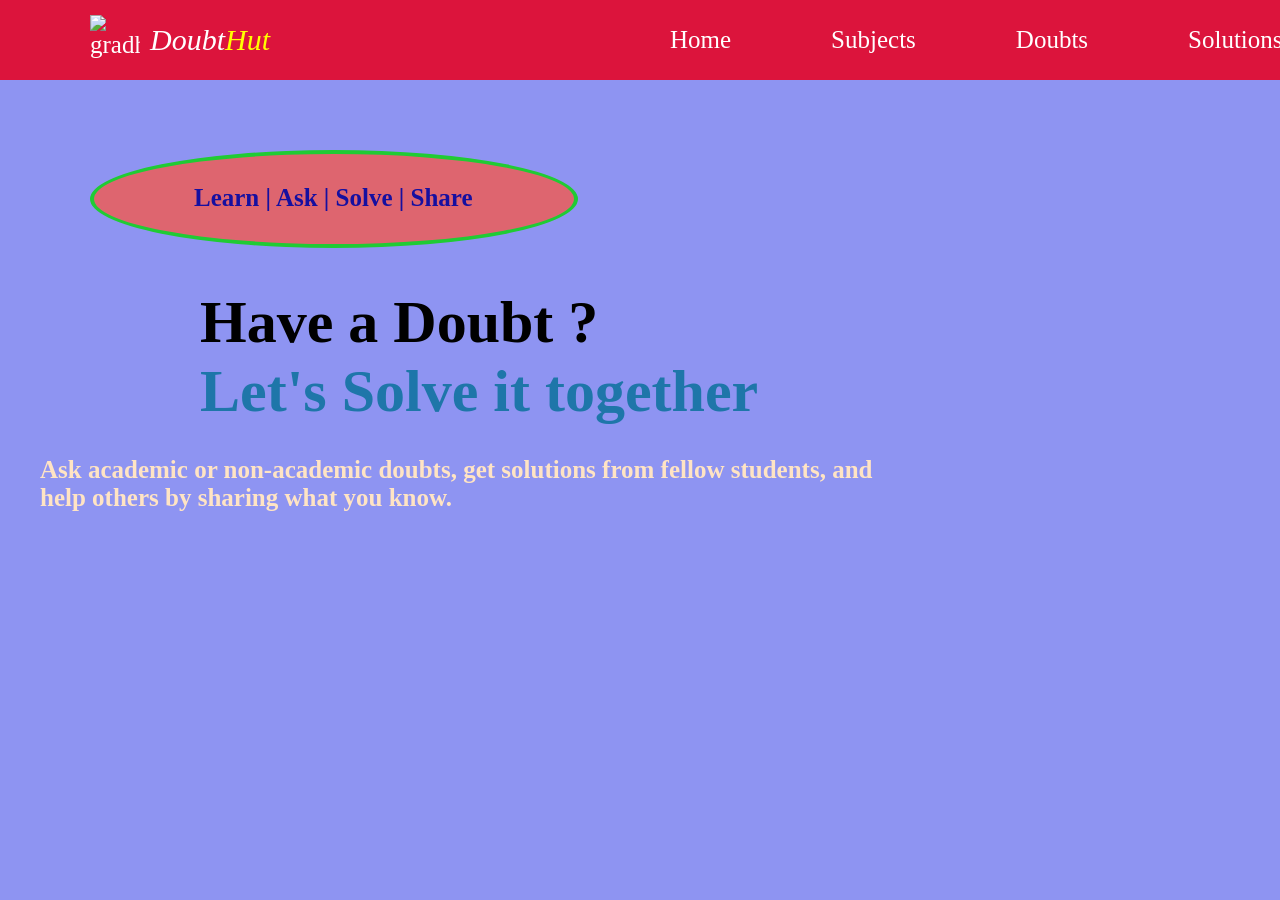
==== Index.html @ a8cd2829 "Add files via upload home page of website DOUBTHUT" ====
<!DOCTYPE html>
<html lang="en">
<head>
    <meta charset="UTF-8">
    <meta name="viewport" content="width=device-width, initial-scale=1.0">
    <title>Home page -Doubthut</title>
    
    <style>
        *{
    margin:0px;
    padding:0px;
}
#navbar{
    background-color:crimson;
    height:80px;
    color:white;
    font-size:25px;
    font-weight: 100;
    display:flex;
    align-items: center;
    
    width :100%px;
}
a{
    margin-right:100px;
    text-decoration: none;
    color:white;
}
#logo{
    margin-right:400px;
     display: flex;
     align-items: center;
     
}
#gradhat{
    margin-left:90px;
    margin-right:10px;
}
#login{
        
    width:100px;
    
    background-color:blueviolet;
    border:1px solid black;
    border-radius:50%;
    padding-left:30px;
}
#about{
    height:600px;
    
    background-color
}
#what{
    color:rgb(22, 15, 160);
    font-size:25px;
    border:4px solid rgb(32, 203, 52);
    width:280px;
    height:60px;
    border-radius:50%;
    padding-left: 100px;
    background-color:rgb(222, 101, 111);
    padding-right:100px;
    padding-top:30px ;
    margin-top:70px;
    margin-left:90px;
    
}
#line1{
    
    font-size:25px;
    margin-left:40px;
    margin-top:30px;
    color:bisque
}
    </style>
</head>
<body bgcolor=#8E94F2>
    <header>
 <div id="navbar">
    <img id="gradhat"src="https://static.vecteezy.com/system/resources/previews/045/496/859/non_2x/graduation-hat-logo-design-for-education-image-isolated-on-white-background-vector.jpg" alt="gradhat" height="50" width="50">
<div id="logo">
 <p style="font-style:italic;font-size:30px;">Doubt</p>
 <p style="font-style:italic;font-size:30px;color:yellow">Hut</p></div>
 <a href="#">Home</a>
 <a href="#"> Subjects</a>
<a href="#"> Doubts </a>
<a href="#"> Solutions</a>
<p id="login">Login</p>

 </div>
    </header>
<main>
  <!---about us section (our idea)-->  
<section>
<div id="about">
<h3 id="what">  Learn | Ask | Solve | Share </h3>
<h1 style="font-size:60px;margin-left:200px;margin-top:40px"> Have a Doubt ?</h1>
<h1 style="font-size:60px;margin-left:200px;color:rgb(30, 118, 169)"> Let's Solve it together</h1>

<h3 id="line1">Ask academic or non-academic doubts, get solutions from fellow students, and <br>help others by sharing what you know.</h3>
</div>
</section>










</main>


</body>
</html>
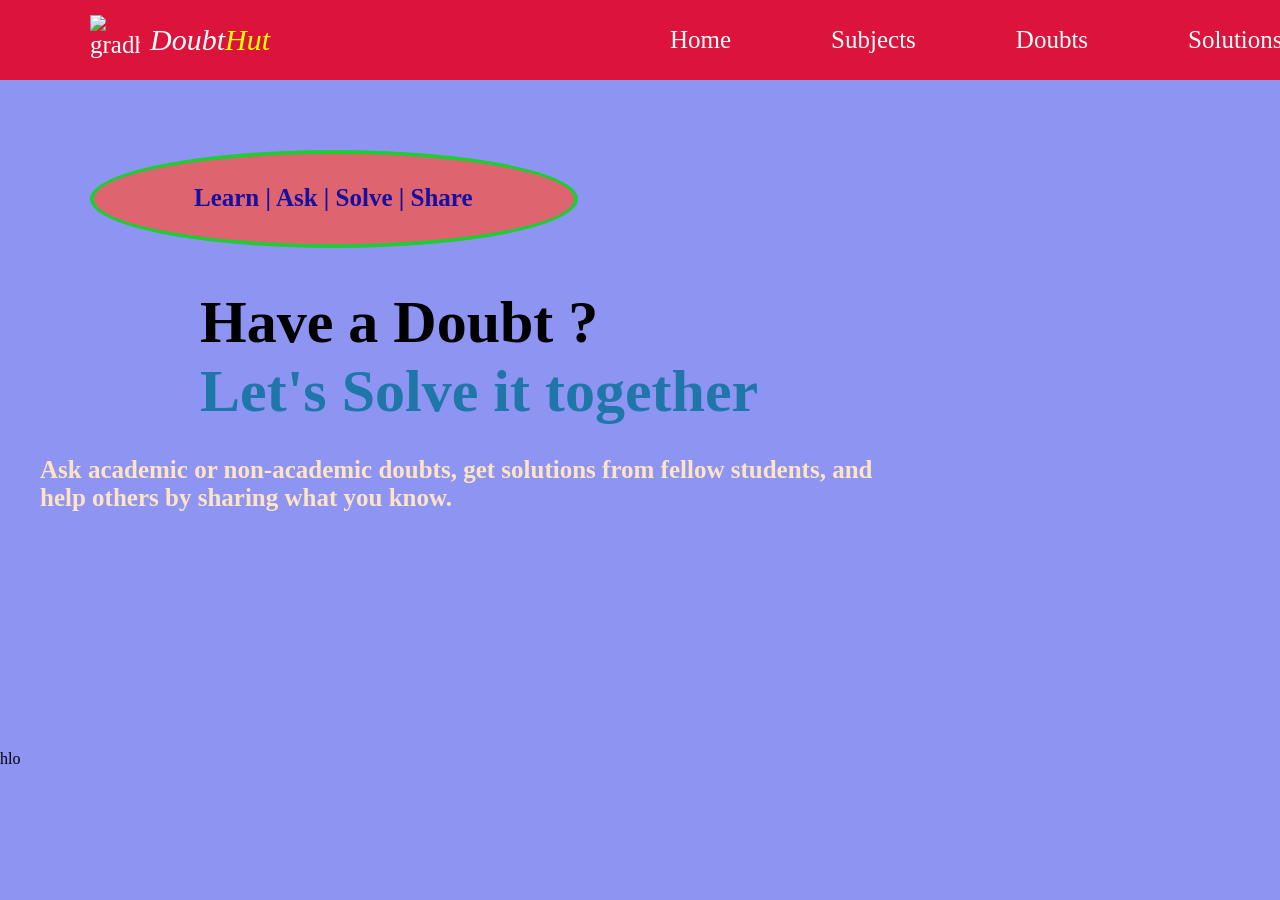
==== commit dbbdc792: "Update Index.html" ====
--- a/Index.html
+++ b/Index.html
@@ -100,7 +100,7 @@
 <h3 id="line1">Ask academic or non-academic doubts, get solutions from fellow students, and <br>help others by sharing what you know.</h3>
 </div>
 </section>
-
+hlo
 
 
 
@@ -114,4 +114,4 @@
 
 
 </body>
-</html>+</html>
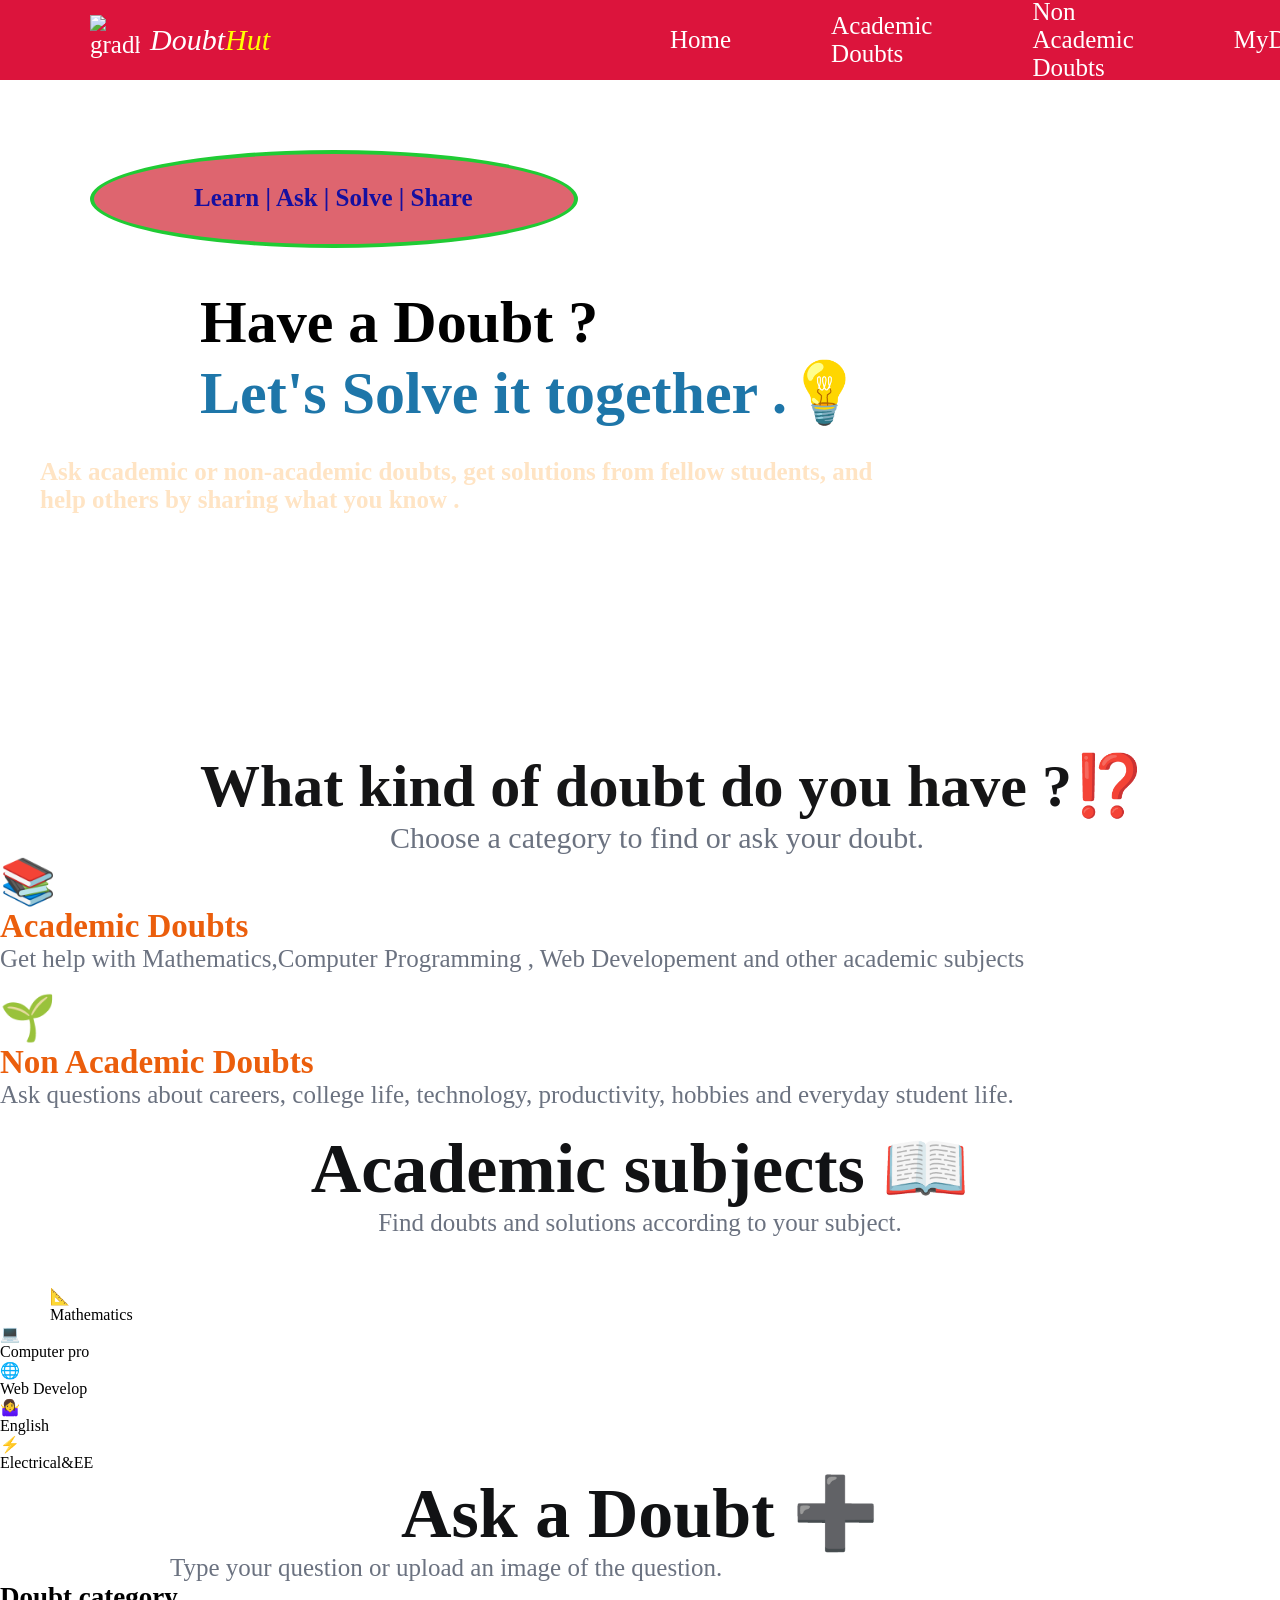
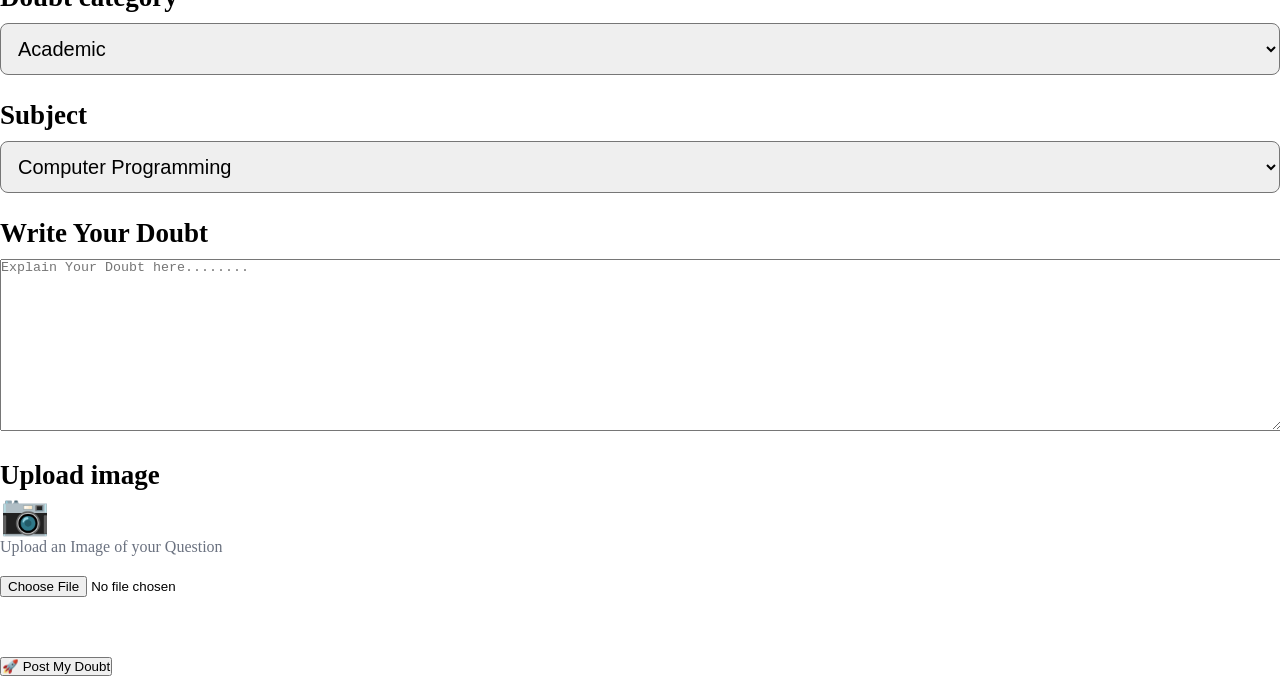
==== commit d9b49fde: "Index.html" ====
--- a/Index.html
+++ b/Index.html
@@ -4,103 +4,124 @@
     <meta charset="UTF-8">
     <meta name="viewport" content="width=device-width, initial-scale=1.0">
     <title>Home page -Doubthut</title>
-    
-    <style>
-        *{
-    margin:0px;
-    padding:0px;
-}
-#navbar{
-    background-color:crimson;
-    height:80px;
-    color:white;
-    font-size:25px;
-    font-weight: 100;
-    display:flex;
-    align-items: center;
-    
-    width :100%px;
-}
-a{
-    margin-right:100px;
-    text-decoration: none;
-    color:white;
-}
-#logo{
-    margin-right:400px;
-     display: flex;
-     align-items: center;
-     
-}
-#gradhat{
-    margin-left:90px;
-    margin-right:10px;
-}
-#login{
-        
-    width:100px;
-    
-    background-color:blueviolet;
-    border:1px solid black;
-    border-radius:50%;
-    padding-left:30px;
-}
-#about{
-    height:600px;
-    
-    background-color
-}
-#what{
-    color:rgb(22, 15, 160);
-    font-size:25px;
-    border:4px solid rgb(32, 203, 52);
-    width:280px;
-    height:60px;
-    border-radius:50%;
-    padding-left: 100px;
-    background-color:rgb(222, 101, 111);
-    padding-right:100px;
-    padding-top:30px ;
-    margin-top:70px;
-    margin-left:90px;
-    
-}
-#line1{
-    
-    font-size:25px;
-    margin-left:40px;
-    margin-top:30px;
-    color:bisque
-}
-    </style>
-</head>
-<body bgcolor=#8E94F2>
-    <header>
+  <link rel="stylesheet" href="homepage.css">  
+  </head>
+<body>
+    <header><div id="home"></div>
  <div id="navbar">
     <img id="gradhat"src="https://static.vecteezy.com/system/resources/previews/045/496/859/non_2x/graduation-hat-logo-design-for-education-image-isolated-on-white-background-vector.jpg" alt="gradhat" height="50" width="50">
 <div id="logo">
  <p style="font-style:italic;font-size:30px;">Doubt</p>
  <p style="font-style:italic;font-size:30px;color:yellow">Hut</p></div>
- <a href="#">Home</a>
- <a href="#"> Subjects</a>
-<a href="#"> Doubts </a>
-<a href="#"> Solutions</a>
+ <a href="#home">Home</a>
+ <a href="#acadsubjects">Academic Doubts</a>
+<a href="#nonacad"> Non Academic Doubts </a>
+<a href="#mydoubts"> MyDoubts </a>
+ 
+
 <p id="login">Login</p>
-
+ 
  </div>
     </header>
 <main>
   <!---about us section (our idea)-->  
-<section>
+
 <div id="about">
 <h3 id="what">  Learn | Ask | Solve | Share </h3>
 <h1 style="font-size:60px;margin-left:200px;margin-top:40px"> Have a Doubt ?</h1>
-<h1 style="font-size:60px;margin-left:200px;color:rgb(30, 118, 169)"> Let's Solve it together</h1>
+<h1 style="font-size:60px;margin-left:200px;color:rgb(30, 118, 169)"> Let's Solve it together .💡</h1>
 
-<h3 id="line1">Ask academic or non-academic doubts, get solutions from fellow students, and <br>help others by sharing what you know.</h3>
+<h3 id="line1">Ask academic or non-academic doubts, get solutions from fellow students, and <br>help others by sharing what you know .</h3>
+  </div>
+
+
+
+<div class="doubttype">
+<!--choosing the cateogary of the doubt-->
+<h1 style="font-size:50px;margin-left:200px;"><span style="color:rgb(21, 21, 22);font-size:60px;"> What kind of doubt do you have ?⁉️</span></h1>
+<p style="color:#6b7280;padding-left:390px;font-size: 30px;">
+  Choose a category to find or ask your doubt.
+ </p>
+
+<div class="nonoracad"> 
+  <div style="font-size: 45px;" > 📚 </div>
+<h2 style="font-size:33px;color:rgb(235, 94, 12)">Academic Doubts</h2>
+<p style="color:#6b7280 ; font-size:25px;">Get help with Mathematics,Computer Programming , Web Developement and other academic subjects</p>
+<a href="#acadsubjects" class="subbtn"> Explore Academic → </a> 
+
+</div>
+
+<div class="nonoracad"> 
+ <div style="font-size: 45px;" > 🌱</div>
+<h2 style="font-size:33px;color :rgb(235, 94, 12)">Non Academic Doubts</h2>
+<p style="color:#6b7280 ; font-size:25px;"> Ask questions about careers, college life, technology, productivity, hobbies and everyday student life.</p>
+<a href="#" class="subbtn"> Explore Non Academic → </a>
+</div></div>
+
+<div id="acadsubjects">
+<h1 style="color:rgb(17, 18, 20) ; font-size: 70px; text-align: center;"> Academic subjects 📖</h1>
+<p style="color:#6b7280;text-align:center;margin-bottom: 50px; font-size:25px;">
+                Find doubts and solutions according to your subject.
+            </p>
+
+<div class="subjects" style="margin-left:50px"><div >📐</div>  Mathematics 
+  
+</div>
+<div class="subjects"><div class="icon">💻</div>Computer pro
+  
+</div>
+<div class="subjects"><div  class="icon">🌐 </div>Web Develop
+  
+</div>
+<div class="subjects"><div  class="icon"> 🤷‍♀️</div>English  
+  
+</div>
+<div class="subjects"><div  class="icon">⚡</div>Electrical&EE
+  
+</div>
+
+</div>
+
+
+<section id="askdoubt">
+<h1 style="color:rgb(17, 18, 20) ; font-size: 70px; text-align: center;"> Ask a Doubt ➕</h1>
+
+<p style="color:#6b7280; font-size:25px;margin-left:170px;">
+ Type your question or upload an image of the question. </p>
+
+<div id="askdbox">
+<label style="font-size: 27px; display: block; font-weight: bold;"> Doubt category</label>
+<select style="width:100% ; padding:13px; border-radius: 8px;font-size:20px; margin-top:10px;"> 
+  <option>Academic </option>
+  <option>Non Academic </option>
+</select>
+
+<label style="font-size: 27px; display: block; margin-top:25px; font-weight:bold;"> Subject </label>
+<select style="width:100% ; padding:13px; border-radius: 8px;font-size:20px; margin-top:10px;"> 
+  <option>Computer Programming </option>
+  <option>Web Developement </option>
+  <option>English</option>
+  <option>Maths</option>
+  <option>EEE</option>
+</select>
+
+<label style="font-size: 27px; display: block; margin-top:25px; font-weight:bold;"> Write Your Doubt </label>
+<textarea
+placeholder="Explain Your Doubt here........" style="height:170px; width:100%; margin-top:10px;">
+</textarea>
+
+<label style="font-size: 27px; display: block; margin-top:25px; font-weight:bold;"> Upload image </label>
+<div id="imagebox">
+<div style="font-size:40px;">📷</div>  
+<p style="color:#6b7280;margin-bottom: 20px;;"> Upload an Image of your Question</p>
+<input type="file" accept="image" style="margin-bottom:60px;">
+</div>
+
+<button id="postdoubtbtn">
+🚀 Post My Doubt
+</button>
 </div>
 </section>
-hlo
 
 
 
@@ -110,7 +131,27 @@
 
 
 
-</main>
+
+
+
+
+
+
+
+
+
+
+
+
+
+
+
+
+
+
+
+
+
 
 
 </body>
--- a/homepage.css
+++ b/homepage.css
@@ -0,0 +1,66 @@
+*{
+    margin:0px;
+    padding:0px;
+}
+#navbar{
+    background-color:crimson;
+    height:80px;
+    color:white;
+    font-size:25px;
+    font-weight: 100;
+    display:flex;
+    align-items: center;
+    
+    width :100%px;
+}
+a{
+    margin-right:100px;
+    text-decoration: none;
+    color:white;
+}
+#logo{
+    margin-right:400px;
+     display: flex;
+     align-items: center;
+     
+}
+#gradhat{
+    margin-left:90px;
+    margin-right:10px;
+}
+#login{
+        
+    width:100px;
+    
+    background-color:blueviolet;
+    border:1px solid black;
+    border-radius:50%;
+    padding-left:30px;
+}
+#about{
+    height:600px;
+    
+    background-color
+}
+#what{
+    color:rgb(22, 15, 160);
+    font-size:25px;
+    border:4px solid rgb(32, 203, 52);
+    width:280px;
+    height:60px;
+    border-radius:50%;
+    padding-left: 100px;
+    background-color:rgb(222, 101, 111);
+    padding-right:100px;
+    padding-top:30px ;
+    margin-top:70px;
+    margin-left:90px;
+    
+}
+#line1{
+    
+    font-size:25px;
+    margin-left:40px;
+    margin-top:30px;
+    color:bisque
+}
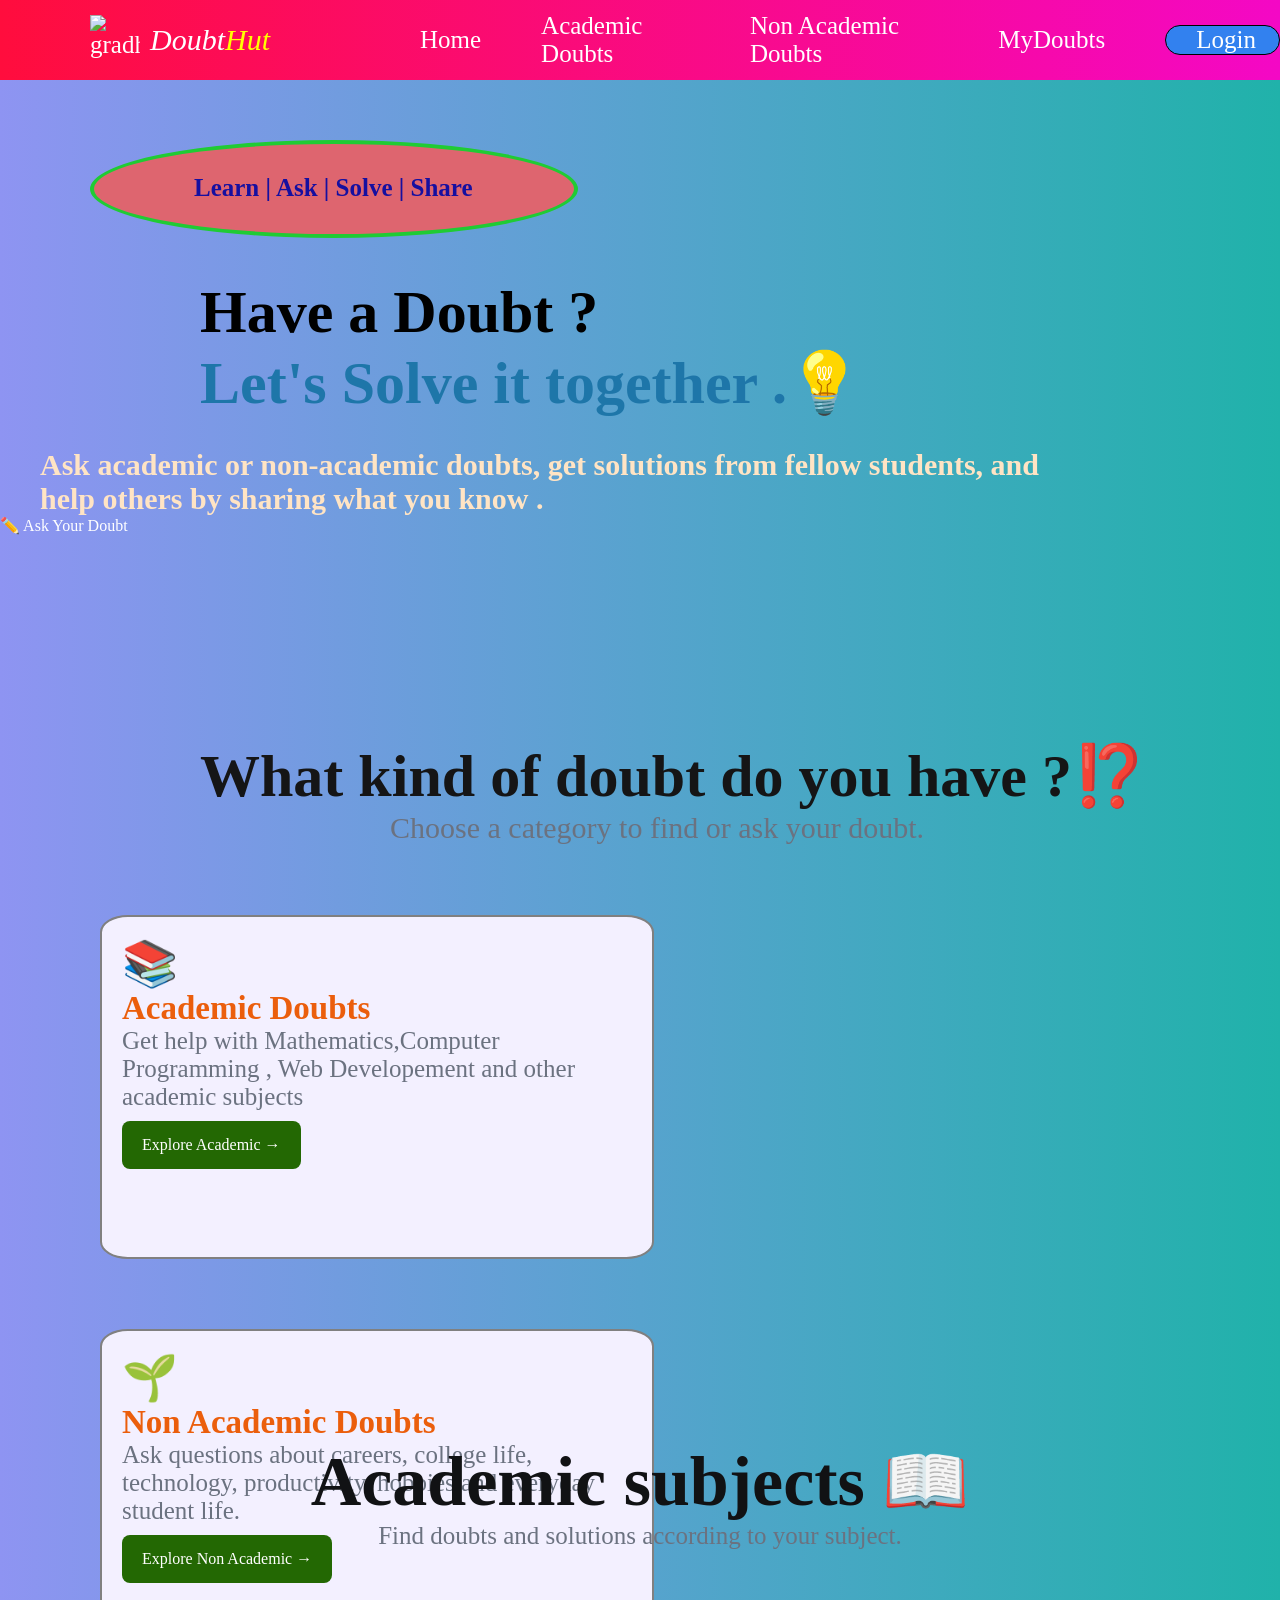
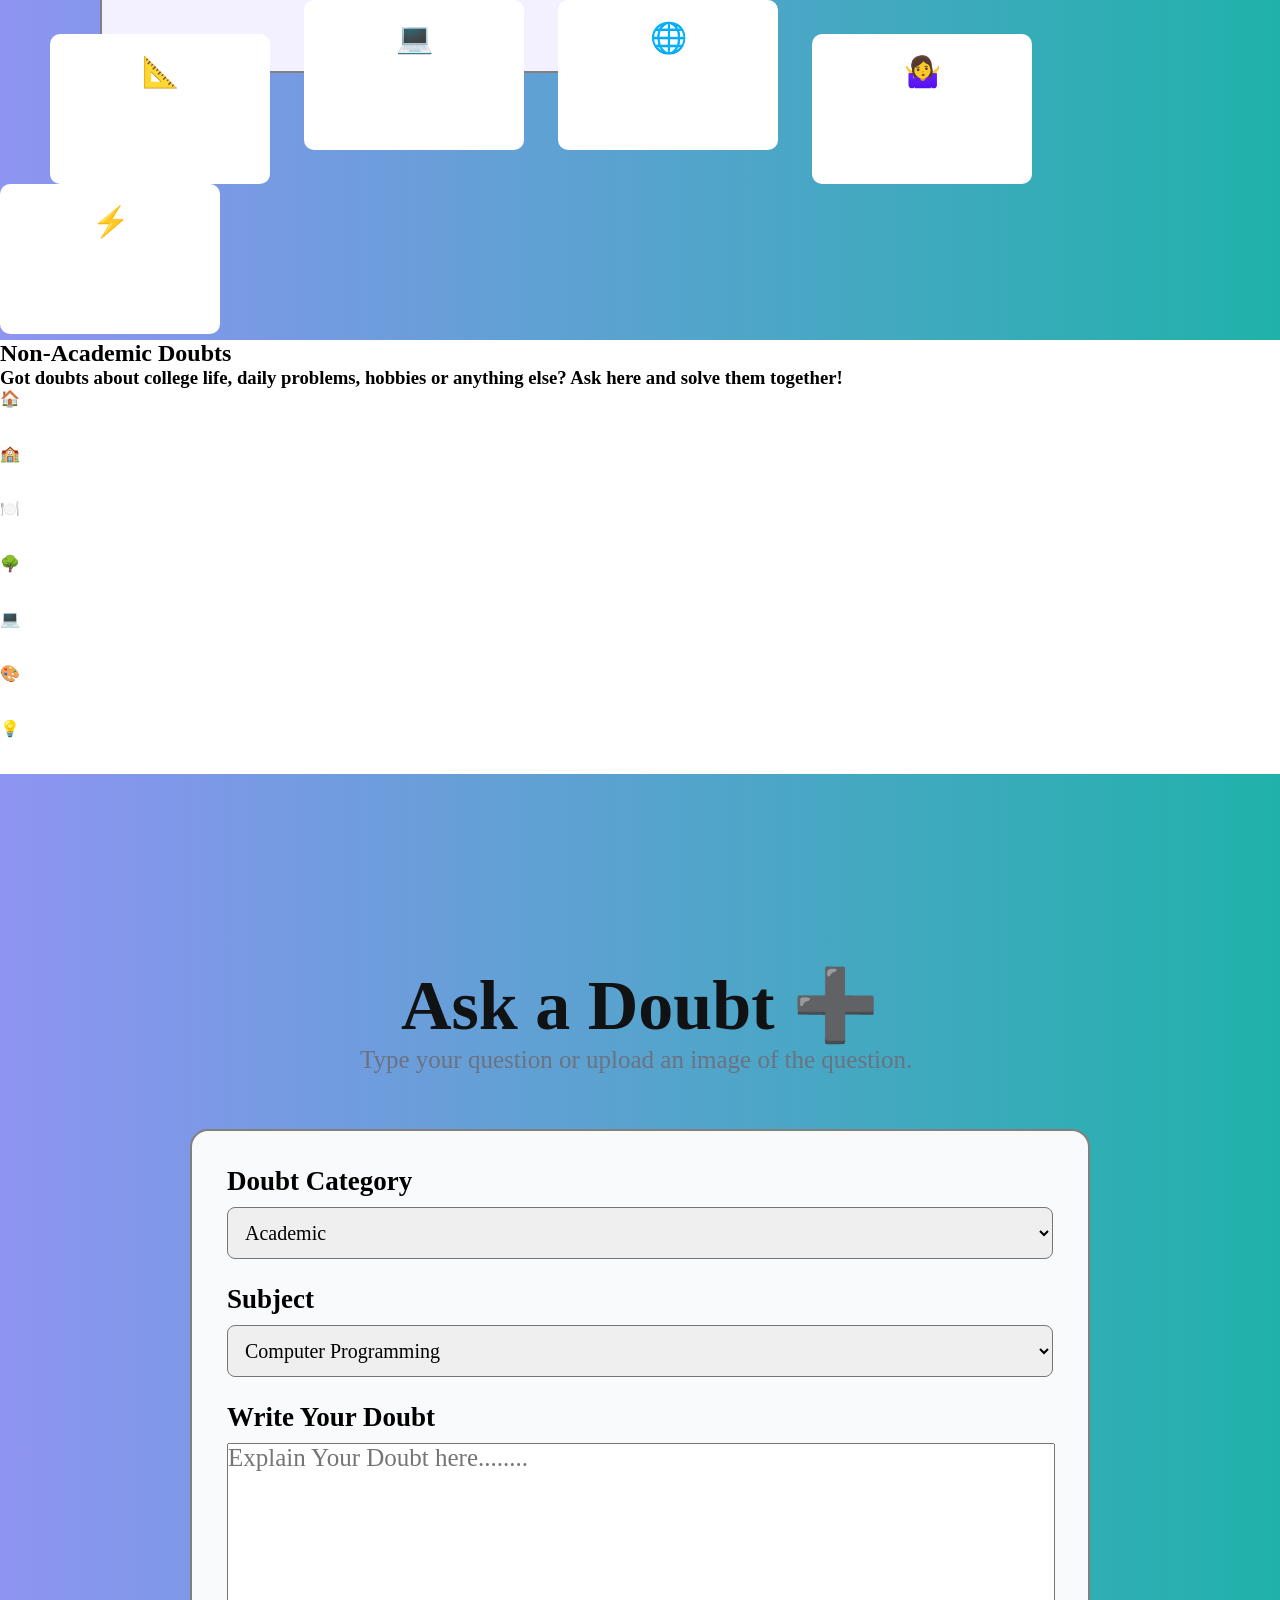
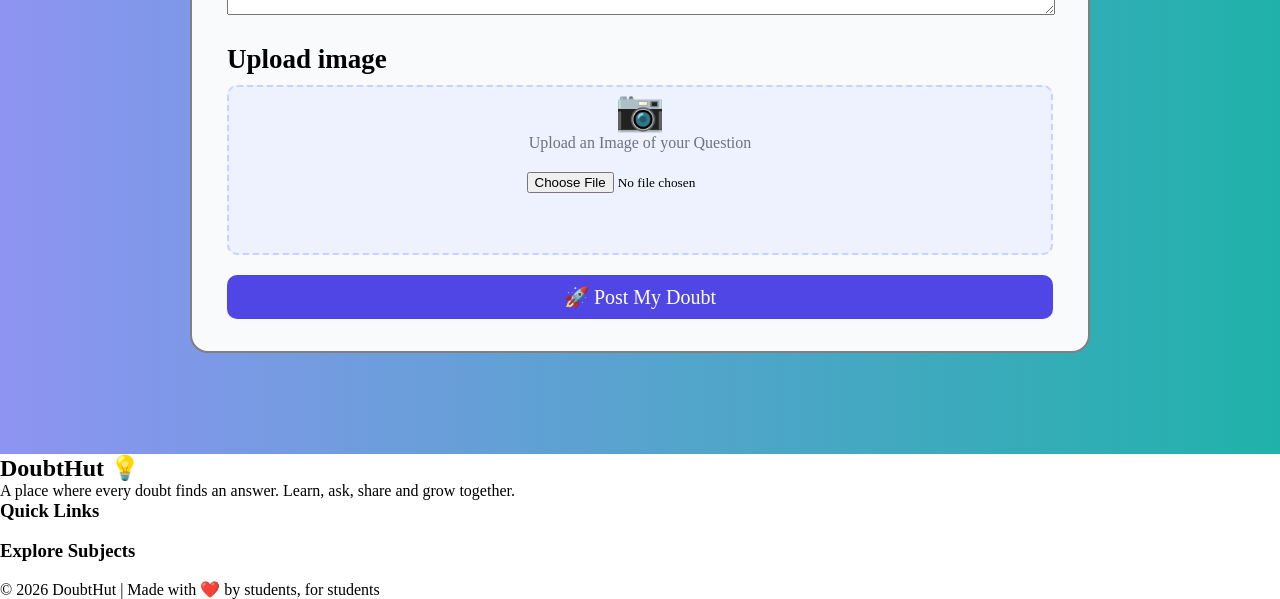
==== commit 06f0b5da: "Update Index.html" ====
--- a/Index.html
+++ b/Index.html
@@ -15,7 +15,7 @@
  <p style="font-style:italic;font-size:30px;color:yellow">Hut</p></div>
  <a href="#home">Home</a>
  <a href="#acadsubjects">Academic Doubts</a>
-<a href="#nonacad"> Non Academic Doubts </a>
+<a href="#nonacadsubjects"> Non Academic Doubts </a>
 <a href="#mydoubts"> MyDoubts </a>
  
 
@@ -32,7 +32,9 @@
 <h1 style="font-size:60px;margin-left:200px;color:rgb(30, 118, 169)"> Let's Solve it together .💡</h1>
 
 <h3 id="line1">Ask academic or non-academic doubts, get solutions from fellow students, and <br>help others by sharing what you know .</h3>
-  </div>
+<a href="#askdoubt" id="askbtn">✏️ Ask Your Doubt</a> 
+
+</div>
 
 
 
@@ -55,7 +57,7 @@
  <div style="font-size: 45px;" > 🌱</div>
 <h2 style="font-size:33px;color :rgb(235, 94, 12)">Non Academic Doubts</h2>
 <p style="color:#6b7280 ; font-size:25px;"> Ask questions about careers, college life, technology, productivity, hobbies and everyday student life.</p>
-<a href="#" class="subbtn"> Explore Non Academic → </a>
+<a href="#nonacadsubjects" class="subbtn"> Explore Non Academic → </a>
 </div></div>
 
 <div id="acadsubjects">
@@ -64,24 +66,77 @@
                 Find doubts and solutions according to your subject.
             </p>
 
-<div class="subjects" style="margin-left:50px"><div >📐</div>  Mathematics 
-  
-</div>
-<div class="subjects"><div class="icon">💻</div>Computer pro
-  
-</div>
-<div class="subjects"><div  class="icon">🌐 </div>Web Develop
-  
-</div>
-<div class="subjects"><div  class="icon"> 🤷‍♀️</div>English  
-  
-</div>
-<div class="subjects"><div  class="icon">⚡</div>Electrical&EE
-  
-</div>
-
-</div>
-
+<a class="subjects" href="subject-doubts.html?subject=Mathematics" style="margin-left:50px"><div >📐</div>  Mathematics 
+  
+</a>
+<a class="subjects" href="subject-doubts.html?subject=Computer%20Programming"><div class="icon">💻</div>Computer programming
+  
+</a>
+<a class="subjects" href="subject-doubts.html?subject=Web%20Development"><div  class="icon">🌐 </div>Web Developement
+  
+</a>
+<a class="subjects" href="subject-doubts.html?subject=English"><div  class="icon"> 🤷‍♀️</div>English  
+  
+</a>
+<a class="subjects" href="subject-doubts.html?subject=EEE"><div  class="icon">⚡</div>Electrical&EE
+  
+</a>
+
+</div>
+
+
+
+<!-- NON-ACADEMIC DOUBTS SECTION -->
+<div id="hg"></div>
+<div id="nonacadsubjects">
+
+    <h2 id="nonacadheading">Non-Academic Doubts</h2>
+
+    <h3 id="nonacaddesc">
+        Got doubts about college life, daily problems, hobbies or anything else?
+        Ask here and solve them together!
+    </h3>
+
+    <div class="nonacad-container">
+
+        <a class="nonacad-card" href="subject-doubts.html?subject=Hostel">
+            <div class="nonacad-icon">🏠</div>
+            <div class="nonacad-name">Hostel</div>
+        </a>
+
+        <a class="nonacad-card" href="subject-doubts.html?subject=Classroom">
+            <div class="nonacad-icon">🏫</div>
+            <div class="nonacad-name">Classroom</div>
+        </a>
+
+        <a class="nonacad-card" href="subject-doubts.html?subject=Mess">
+            <div class="nonacad-icon">🍽️</div>
+            <div class="nonacad-name">Mess</div>
+        </a>
+
+        <a class="nonacad-card" href="subject-doubts.html?subject=Campus">
+            <div class="nonacad-icon">🌳</div>
+            <div class="nonacad-name">Campus</div>
+        </a>
+
+        <a class="nonacad-card" href="subject-doubts.html?subject=Technology">
+            <div class="nonacad-icon">💻</div>
+            <div class="nonacad-name">Technology</div>
+        </a>
+
+        <a class="nonacad-card" href="subject-doubts.html?subject=Hobbies">
+            <div class="nonacad-icon">🎨</div>
+            <div class="nonacad-name">Hobbies</div>
+        </a>
+
+        <a class="nonacad-card" href="subject-doubts.html?subject=Personal%20%2F%20Everyday%20Life">
+            <div class="nonacad-icon">💡</div>
+            <div class="nonacad-name">Personal / Everyday Life</div>
+        </a>
+
+    </div>
+
+</div>
 
 <section id="askdoubt">
 <h1 style="color:rgb(17, 18, 20) ; font-size: 70px; text-align: center;"> Ask a Doubt ➕</h1>
@@ -90,24 +145,32 @@
  Type your question or upload an image of the question. </p>
 
 <div id="askdbox">
-<label style="font-size: 27px; display: block; font-weight: bold;"> Doubt category</label>
-<select style="width:100% ; padding:13px; border-radius: 8px;font-size:20px; margin-top:10px;"> 
-  <option>Academic </option>
-  <option>Non Academic </option>
+<label style="font-size: 27px; display: block; font-weight: bold;">
+    Doubt Category
+</label>
+
+<select id="doubtCategory" style="width:100%; padding:13px; border-radius:8px; font-size:20px; margin-top:10px;">
+    <option value="academic">Academic</option>
+    <option value="nonacademic">Non-Academic</option>
 </select>
 
-<label style="font-size: 27px; display: block; margin-top:25px; font-weight:bold;"> Subject </label>
-<select style="width:100% ; padding:13px; border-radius: 8px;font-size:20px; margin-top:10px;"> 
-  <option>Computer Programming </option>
-  <option>Web Developement </option>
-  <option>English</option>
-  <option>Maths</option>
-  <option>EEE</option>
+
+<label style="font-size: 27px; display: block; margin-top:25px; font-weight:bold;">
+    Subject
+</label>
+
+<select id="doubtSubject" style="width:100%; padding:13px; border-radius:8px; font-size:20px; margin-top:10px;">
+    <option>Computer Programming</option>
+    <option>Web Development</option>
+    <option>English</option>
+    <option>Maths</option>
+    <option>EEE</option>
 </select>
 
-<label style="font-size: 27px; display: block; margin-top:25px; font-weight:bold;"> Write Your Doubt </label>
+
+  <label style="font-size: 27px; display: block; margin-top:25px; font-weight:bold;"> Write Your Doubt </label>
 <textarea
-placeholder="Explain Your Doubt here........" style="height:170px; width:100%; margin-top:10px;">
+placeholder="Explain Your Doubt here........" style="height:170px; width:100%; margin-top:10px;font-size:25px;">
 </textarea>
 
 <label style="font-size: 27px; display: block; margin-top:25px; font-weight:bold;"> Upload image </label>
@@ -132,27 +195,64 @@
 
 
 
-
-
-
-
-
-
-
-
-
-
-
-
-
-
-
-
-
-
-
-
-
-
+<footer id="footer">
+    <div class="footer-container">
+
+        <!-- Website Name -->
+        <div class="footer-about">
+            <h2>Doubt<span>Hut</span> 💡</h2>
+            <p>A place where every doubt finds an answer.
+               Learn, ask, share and grow together.
+            </p>
+        </div>
+
+        <!-- Quick Links -->
+        <div class="footer-links">
+            <h3>Quick Links</h3>
+            <a href="#home">Home</a>
+            <a href="#acadsubjects">Academic Doubts</a>
+            <a href="#nonacadsubjects">Non-Academic Doubts</a>
+            <a href="#askdoubt">Ask Your Doubt</a>
+        </div>
+
+        <!-- Subjects -->
+        <div class="footer-links">
+            <h3>Explore Subjects</h3>
+            <a href="subject-doubts.html?subject=Mathematics">Mathematics</a>
+            <a href="subject-doubts.html?subject=Computer%20Programming">Computer Programming</a>
+            <a href="subject-doubts.html?subject=Web%20Development">Web Development</a>
+            <a href="subject-doubts.html?subject=English">English</a>
+        </div>
+
+    </div>
+
+    <!-- Copyright -->
+    <div class="footer-bottom">
+        <p>© 2026 DoubtHut | Made with ❤️ by students, for students</p>
+    </div>
+</footer>
+
+
+
+
+
+
+
+
+
+
+
+
+
+
+
+
+
+
+
+
+
+
+<script src="script.js"></script>
 </body>
 </html>
--- a/homepage.css
+++ b/homepage.css
@@ -1,25 +1,26 @@
 *{
     margin:0px;
     padding:0px;
+    font-family:'Times New Roman', Times, serif;
 }
 #navbar{
-    background-color:crimson;
+    background:linear-gradient(to right,#ff0d3d,rgb(244, 8, 197));
     height:80px;
     color:white;
     font-size:25px;
     font-weight: 100;
     display:flex;
     align-items: center;
-    
-    width :100%px;
+    width:100%;
+    position: fixed;
 }
 a{
-    margin-right:100px;
+    margin-right:60px;
     text-decoration: none;
     color:white;
 }
 #logo{
-    margin-right:400px;
+    margin-right:150px;;
      display: flex;
      align-items: center;
      
@@ -32,15 +33,16 @@
         
     width:100px;
     
-    background-color:blueviolet;
+    background-color:rgb(50, 129, 239);
     border:1px solid black;
-    border-radius:50%;
+    border-radius:99px;
     padding-left:30px;
+    
 }
 #about{
     height:600px;
-    
-    background-color
+    background:linear-gradient(to right,#8E94F2,lightseagreen);
+    padding-top:140px;
 }
 #what{
     color:rgb(22, 15, 160);
@@ -53,14 +55,102 @@
     background-color:rgb(222, 101, 111);
     padding-right:100px;
     padding-top:30px ;
-    margin-top:70px;
     margin-left:90px;
     
 }
 #line1{
     
-    font-size:25px;
+    font-size:30px;
     margin-left:40px;
     margin-top:30px;
-    color:bisque
-}+    color:bisque;
+}
+#line2{
+    margin-left:200px;
+    font-size:40px;
+    margin-top:30px;
+    padding-top:40px"
+
+}
+.doubttype{
+    background:linear-gradient(to right,#8E94F2,lightseagreen);
+    height: 700px;
+    
+}
+.mybtn{
+    display:block;
+    height:30px;
+    width:50px;
+    background-color:lightseagreen;
+    color:rgb(241, 16, 31);
+    padding:20px;
+    border-radius:10px;
+    margin-left: 50px;
+
+}
+.nonoracad{
+    height:300px;
+    width:510px;
+    background-color:#F3F0FF;
+    display:inline-block;
+    margin-left:100px; 
+    margin-top:70px;
+    border-radius:5%;
+    padding:20px;
+    border:2px solid gray;
+}
+.subbtn{
+     border:none; background:#236803; color:white; padding:15px 20px; border-radius:8px; cursor:pointer;
+        display:inline-block;
+        margin-top: 10px;
+    }
+#acadsubjects{
+    height:500px;
+     background:linear-gradient(to right,#8E94F2,lightseagreen);
+}
+
+.subjects{
+    height:110px;
+    width:180px;
+    background-color:white;
+    border-radius:10px;
+    display:inline-block;
+    margin-right:30px;
+    padding:20px;
+    font-size:30px;
+    text-align: center;
+    
+    
+}
+#askdoubt{
+    background:linear-gradient(to right,#8E94F2,lightseagreen);
+    height:900px;
+    padding:190px;
+}
+#askdbox{
+    background-color: #f8fafc;
+    height: 750px;
+    margin-top:55px;
+    border-radius:18px;
+    padding:35px;
+    border: 2px solid grey;
+    
+}
+#imagebox{
+    border:2px dashed  #c7d2fe;
+    background-color:#eef2ff ;
+    border-radius:10px;
+    text-align:center;
+    margin-top: 10px;
+}
+#postdoubtbtn{
+    width:100%;
+    background-color:#4f46e5;
+    color:white;
+    cursor:pointer;
+    padding:10px;
+    font-size: 20px;
+    border-radius:10px;
+    margin-top:20px;
+    border:none;
+}
